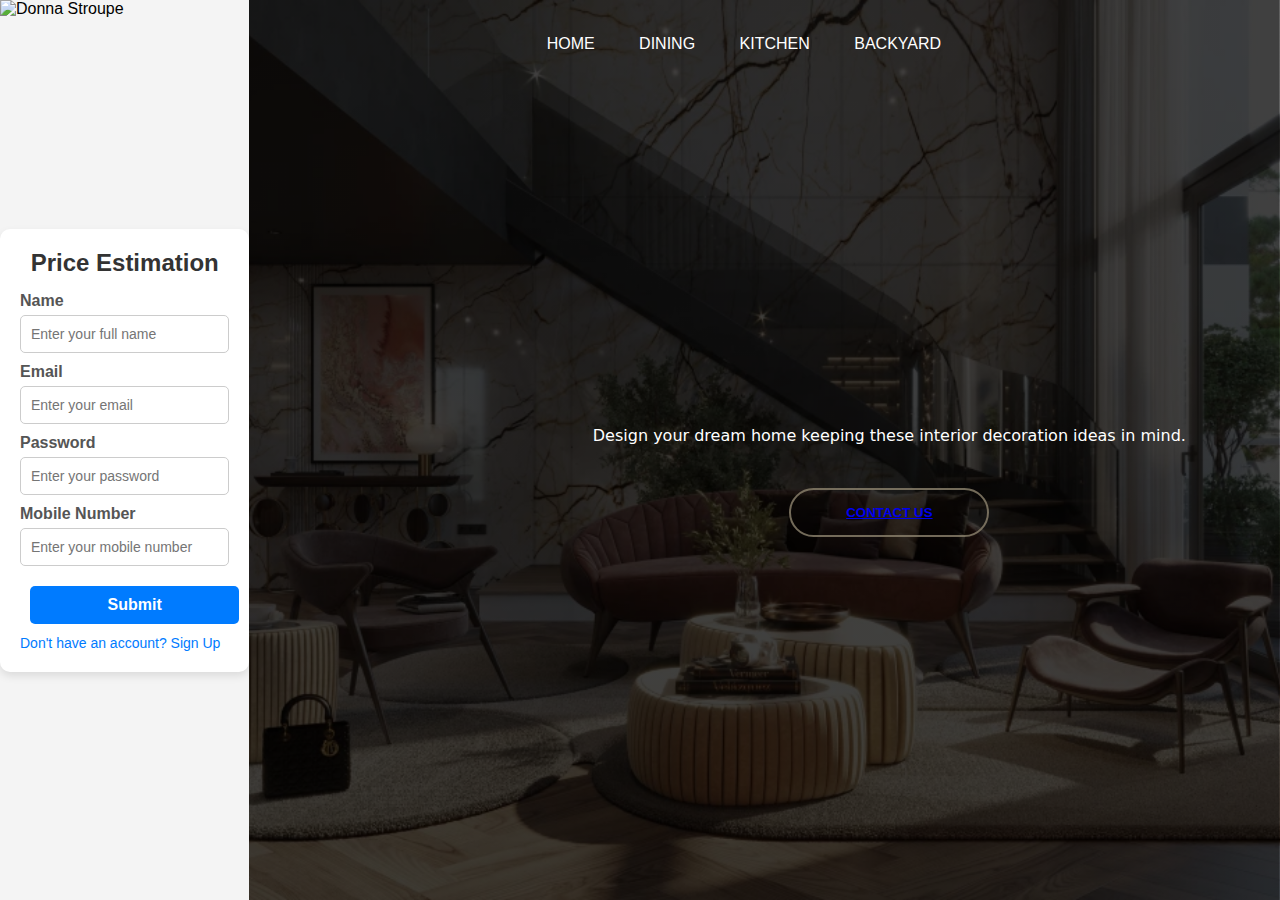
==== index.html @ 2c20ab83 "renaming" ====
<!DOCTYPE html>
<html lang="en">
    <head>
        <!--title of the project-->
<title>Interior Design</title>
<!--Css file-->
<link rel="stylesheet" href="./style.css">
<link rel="stylesheet" href="https://cdnjs.cloudflare.com/ajax/libs/font-awesome/6.6.0/css/all.min.css" 
        integrity="sha512-Kc323vGBEqzTmouAECnVceyQqyqdsSiqLQISBL29aUW4U/M7pSPA/gEUZQqv1cwx4OnYxTxve5UMg5GT6L4JJg=="   crossorigin="anonymous" referrerpolicy="no-referrer" />  
    </head>
    <body>
<style>
    * {
      margin: 0;
      padding: 0;
      box-sizing: border-box;
    }

    body {
      font-family: Arial, sans-serif;
      background-color: #f4f4f4;
      display: flex;
      justify-content: center;
      align-items: center;
      height: 100vh;
    }

    .container {
      background: #fff;
      padding: 20px;
      border-radius: 10px;
      box-shadow: 0 4px 8px rgba(0, 0, 0, 0.1);
      width: 300px;
    }

    .container h1 {
      text-align: center;
      margin-bottom: 20px;
      font-size: 24px;
      color: #333;
    }

    .form-group {
	margin-top:-5px;
      margin-bottom: 15px;
    }

    .form-group label {
      display: block;
      margin-bottom: 5px;
      font-weight: bold;
      color: #555;
    }

    .form-group input {
      width: 100%;
      padding: 10px;
      font-size: 14px;
      border: 1px solid #ccc;
      border-radius: 5px;
    }

    .form-group input:focus {

      outline: none;
      border-color: #007bff;
      box-shadow: 0 0 5px rgba(0, 123, 255, 0.5);
    }

    .btn {
      display: block;
      width: 100%;
      padding: 10px;
      font-size: 16px;
      color: #fff;
      background-color: #007bff;
      border: none;
      border-radius: 5px;
      cursor: pointer;
      margin-bottom: 10px;
    }

    .btn:hover {
      background-color: #0056b3;
    }

    .toggle-link {
      text-align: center;
      color: #007bff;
      cursor: pointer;
      text-decoration: none;
      font-size: 14px;
    }

    .toggle-link:hover {
      text-decoration: underline;
    }
  </style>
</head>
<body>
  <div class="container">
    <h1 id="form-title">Price Estimation</h1>
    <form id="auth-form">
	<div class="form-group">
        <label for="user name">Name</label>
        <input type="username" id="username" placeholder="Enter your full name" required>
      </div>

      <div class="form-group">
        <label for="email">Email</label>
        <input type="email" id="email" placeholder="Enter your email" required>
      </div>
      <div class="form-group">
        <label for="password">Password</label>
        <input type="password" id="password" placeholder="Enter your password" required>
      </div>
	<div class="form-group">
        <label for="phone">Mobile Number</label>
        <input type="phone" id="phone" placeholder="Enter your mobile number" required>
      </div>

      <div class="form-group" id="confirm-password-group" style="display: none;">
        <label for="confirm-password">Confirm Password</label>
        <input type="password" id="confirm-password" placeholder="Confirm your password">
      </div>
      <button type="submit" class="btn">Submit</button>
    </form>
    <a id="toggle-form" class="toggle-link">Don't have an account? Sign Up</a>
  </div>

  <script>
    const formTitle = document.getElementById("form-title");
    const authForm = document.getElementById("auth-form");
    const toggleFormLink = document.getElementById("toggle-form");
    const confirmPasswordGroup = document.getElementById("confirm-password-group");

    let isSignUp = false;

    toggleFormLink.addEventListener("click", () => {
      isSignUp = !isSignUp;
      formTitle.textContent = isSignUp ? "Sign Up" : "Login";
      confirmPasswordGroup.style.display = isSignUp ? "block" : "none";
      toggleFormLink.textContent = isSignUp
        ? "Already have an account? Login"
        : "Don't have an account? Sign Up";
    });

    authForm.addEventListener("submit", (e) => {
      e.preventDefault();
      if (isSignUp) {
        // Handle sign-up logic here
        alert("Sign-Up form submitted!");
      } else {
        // Handle login logic here
        alert("Login form submitted!");
      }
    });
  </script>
        <!--Start home-page-->
        <div class="home-page">
            <!--start header -->
        <div class="header">
            <img src="C:\Users\BHAVANA\OneDrive\Desktop\hackathon\Interior-Design-main\Image\Donna Stroupe (1).png" alt="Donna Stroupe" style="width: 250px; height: 200px;position: absolute; top: 0; left: 0;">
            <ul style="margin-left: 200px;">
                <li> <a href="file:///C:/Users/BHAVANA/OneDrive/Desktop/hackathon/Interior-Design-main/design.html"> Home</a></li>
                <li><a href="file:///C:/Users/BHAVANA/OneDrive/Desktop/hackathon/Interior-Design-main/dining.html"> Dining</a></li>
                <li><a href="file:///C:/Users/BHAVANA/OneDrive/Desktop/hackathon/Interior-Design-main/kitchen.html"> Kitchen</a></li>
                <li><a href="file:///C:/Users/BHAVANA/OneDrive/Desktop/hackathon/Interior-Design-main/backyard.html">Backyard</a></li>
            </ul>
        </div>
        <!--End header -->
        <!--start content-->
        <div class="content">
            <h1></h1>
            <P> Design your dream home keeping these interior decoration ideas in mind.</P>
            <div>
                
                <button type = " button "><span></span><a href
="file:///C:/Users/BHAVANA/OneDrive/Desktop/hackathon/Interior-Design-main/contactus.html"> CONTACT US</button>
            </div>
        </div>
        <!--End content -->
        </div>	
        <!-- End home-page-->
    </body>
    </html>
---- style.css ----
/* Start Globle Rules*/
*{
    margin: 0;
    padding: 0;
    font-family: sans-serif;
}
.home-page{
    width: 100%;
    height: 100vh;
    background-image:linear-gradient(rgba(0,0,0,0.75),rgba(0,0,0,0.75)),url(./Image/Interior\ Design.webp);
    background-repeat: no-repeat;
    background-size: cover;
    background-position: center;
}
/*End Global Rules*/
/*start header*/
.header{
    width: 85%;
    margin: auto;
    padding: 35px 0;
    display: flex;
    align-items: center;
    justify-content: space-between;
}
.logo{
    cursor: pointer;
    
}
.header ul li {
    list-style: none;
    display: inline-block;
    margin: 0 20px;  
    position: relative;
}

.header ul li a {
    text-decoration: none;
    color: #fff;
    text-transform:uppercase ;
}
.header ul li::after{
        content: ''; 
        height: 3px;
        width: 0px;
    background: #877e6ad7;
    position: absolute;
    left: 0 ;
    bottom : -10px; 
    transition: 0.5s;
}
.header ul li:hover::after {
    width: 100%;
}
/*End Header*/
/* Start content */
.content{
    width: 100%;
    position: absolute;
    top: 50%;
    transform:translatey(-50%);
    text-align: center;
    color: #fff;
}
.content h1{
    font-size: 65px;
    margin-top: 80px;
}
.content p {
    font-family: system-ui, -apple-system, BlinkMacSystemFont, 'Segoe UI', Roboto, Oxygen, Ubuntu, Cantarell, 'Open Sans', 'Helvetica Neue', sans-serif;
    margin: 20px auto;
    font-weight: 10px;
    line-height: 25px;
}

button{
    width: 200px;
    padding: 15px 0;
    text-align: center;
    margin: 20px 10px;
    border-radius:25px ;
    font-weight: bold;
    border: 2px solid #877e6ad7;
    background: transparent;
    color: #fff;
    cursor: pointer;
    position: relative;
    overflow: hidden;
}

span{
    background: #877e6a;
    height: 100%;
    width:0%;
    border-radius: 25px;
    position: absolute;
    left: 0;
    bottom: 0; 
    z-index:-1 ;
    transition: 0.5s;
}
button:hover span{
    width: 100%;
}
button:hover {
        border: none;
}
/* End content */
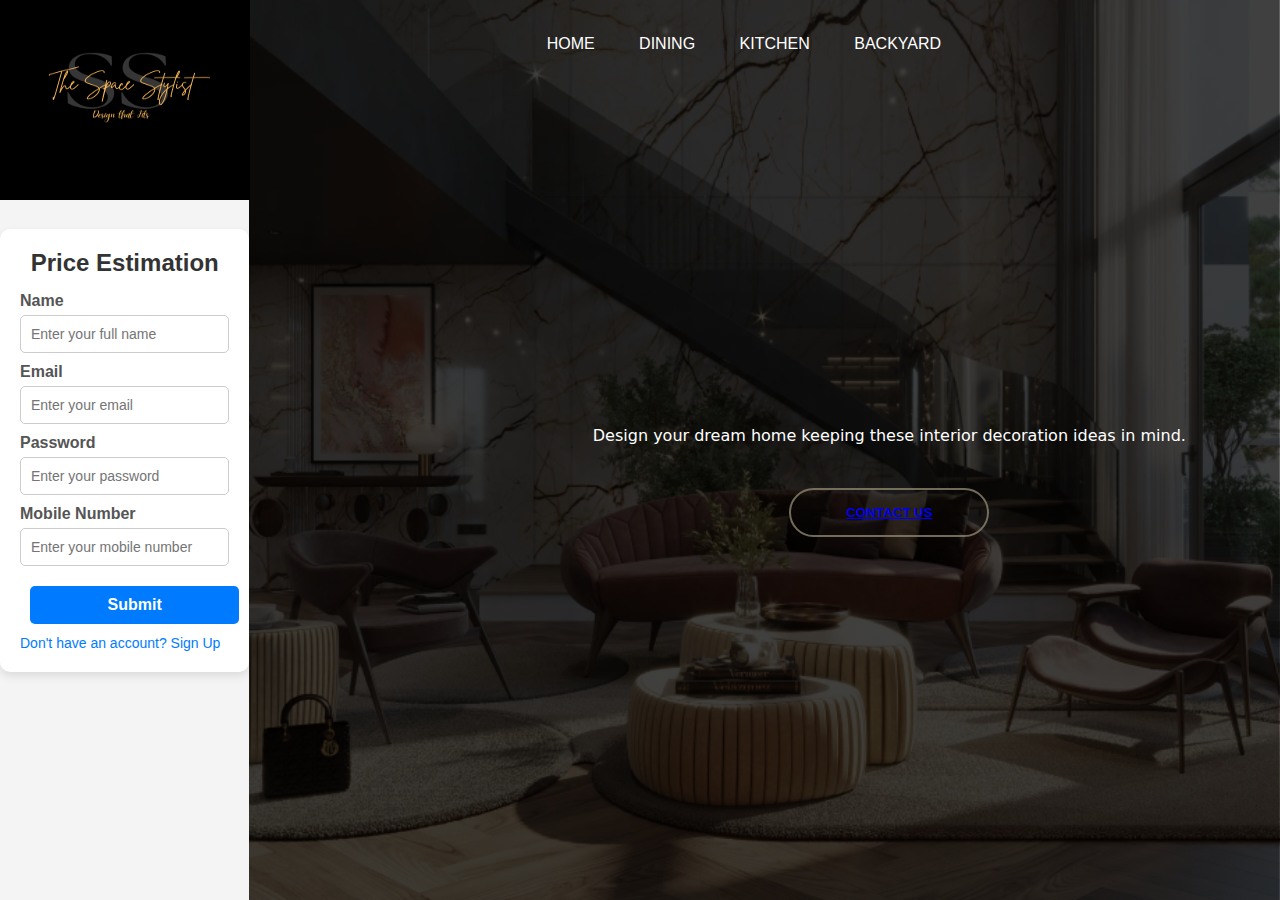
==== commit e1cd45d1: "fixes 2" ====
--- a/index.html
+++ b/index.html
@@ -160,12 +160,12 @@
         <div class="home-page">
             <!--start header -->
         <div class="header">
-            <img src="C:\Users\BHAVANA\OneDrive\Desktop\hackathon\Interior-Design-main\Image\Donna Stroupe (1).png" alt="Donna Stroupe" style="width: 250px; height: 200px;position: absolute; top: 0; left: 0;">
+            <img src="Image\Donna Stroupe (1).png" alt="Donna Stroupe" style="width: 250px; height: 200px;position: absolute; top: 0; left: 0;">
             <ul style="margin-left: 200px;">
-                <li> <a href="file:///C:/Users/BHAVANA/OneDrive/Desktop/hackathon/Interior-Design-main/design.html"> Home</a></li>
-                <li><a href="file:///C:/Users/BHAVANA/OneDrive/Desktop/hackathon/Interior-Design-main/dining.html"> Dining</a></li>
-                <li><a href="file:///C:/Users/BHAVANA/OneDrive/Desktop/hackathon/Interior-Design-main/kitchen.html"> Kitchen</a></li>
-                <li><a href="file:///C:/Users/BHAVANA/OneDrive/Desktop/hackathon/Interior-Design-main/backyard.html">Backyard</a></li>
+                <li> <a href="index.html"> Home</a></li>
+                <li><a href="dining.html"> Dining</a></li>
+                <li><a href="kitchen.html"> Kitchen</a></li>
+                <li><a href="backyard.html">Backyard</a></li>
             </ul>
         </div>
         <!--End header -->
